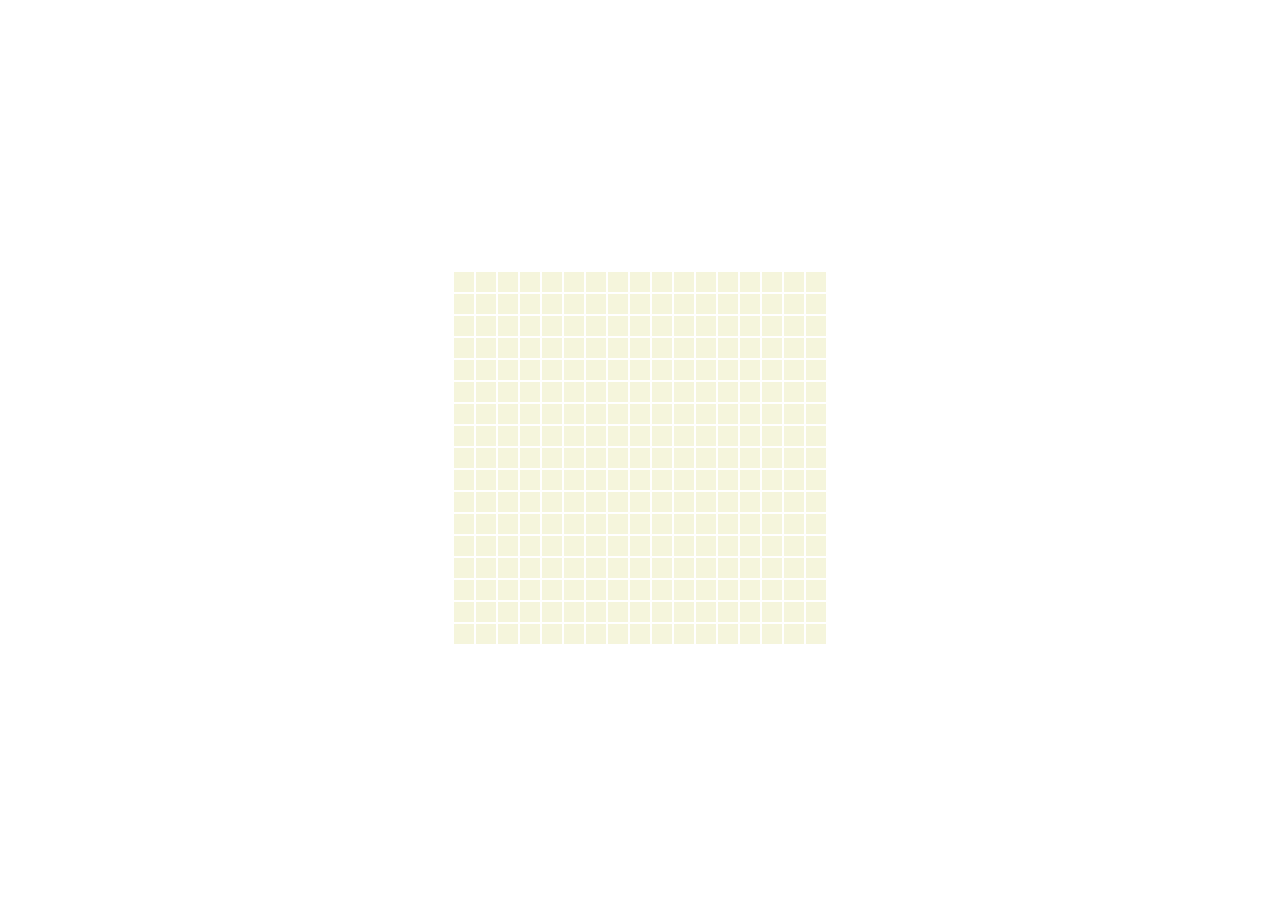
==== Pattern 01/index.html @ 2cd01b5f "Added the dark mode to Pattern 01" ====
<!DOCTYPE html>
<html lang="en">
  <head>
    <meta charset="UTF-8" />
    <meta http-equiv="X-UA-Compatible" content="IE=edge" />
    <meta name="viewport" content="width=device-width, initial-scale=1.0" />
    <link rel="stylesheet" href="style.css" />

    <title>UA Patterns</title>
  </head>
  <body>
    <section title="Click me and I'll turn dark :)">
      <div class="row01">
        <div class="square"></div>
        <div class="square"></div>
        <div class="square"></div>
        <div class="square"></div>
        <div class="square rd rd_fourth">
          <div class="stitch1"></div>
          <div class="stitch2"></div>
        </div>
        <div class="square"></div>
        <div class="square"></div>
        <div class="square"></div>
        <div class="square"></div>
        <div class="square"></div>
        <div class="square"></div>
        <div class="square"></div>
        <div class="square rd rd_fourth">
          <div class="stitch1"></div>
          <div class="stitch2"></div>
        </div>
        <div class="square"></div>
        <div class="square"></div>
        <div class="square"></div>
        <div class="square"></div>
      </div>
      <div class="row02">
        <div class="square"></div>
        <div class="square rd rd_fifth">
          <div class="stitch1"></div>
          <div class="stitch2"></div>
        </div>
        <div class="square blck blck_sixth">
          <div class="stitch1"></div>
          <div class="stitch2"></div>
        </div>
        <div class="square"></div>
        <div class="square rd rd_fourth">
          <div class="stitch1"></div>
          <div class="stitch2"></div>
        </div>
        <div class="square rd rd_third">
          <div class="stitch1"></div>
          <div class="stitch2"></div>
        </div>
        <div class="square"></div>
        <div class="square"></div>
        <div class="square"></div>
        <div class="square"></div>
        <div class="square"></div>
        <div class="square rd rd_third">
          <div class="stitch1"></div>
          <div class="stitch2"></div>
        </div>
        <div class="square rd rd_fourth">
          <div class="stitch1"></div>
          <div class="stitch2"></div>
        </div>
        <div class="square"></div>
        <div class="square blck blck_sixth">
          <div class="stitch1"></div>
          <div class="stitch2"></div>
        </div>
        <div class="square rd rd_fifth">
          <div class="stitch1"></div>
          <div class="stitch2"></div>
        </div>
        <div class="square"></div>
      </div>
      <div class="row03">
        <div class="square"></div>
        <div class="square blck blck_sixth">
          <div class="stitch1"></div>
          <div class="stitch2"></div>
        </div>
        <div class="square blck blck_sixth">
          <div class="stitch1"></div>
          <div class="stitch2"></div>
        </div>
        <div class="square"></div>
        <div class="square rd rd_fourth">
          <div class="stitch1"></div>
          <div class="stitch2"></div>
        </div>
        <div class="square rd rd_third">
          <div class="stitch1"></div>
          <div class="stitch2"></div>
        </div>
        <div class="square rd rd_second">
          <div class="stitch1"></div>
          <div class="stitch2"></div>
        </div>
        <div class="square"></div>
        <div class="square"></div>
        <div class="square"></div>
        <div class="square rd rd_second">
          <div class="stitch1"></div>
          <div class="stitch2"></div>
        </div>
        <div class="square rd rd_third">
          <div class="stitch1"></div>
          <div class="stitch2"></div>
        </div>
        <div class="square rd rd_fourth">
          <div class="stitch1"></div>
          <div class="stitch2"></div>
        </div>
        <div class="square"></div>
        <div class="square blck blck_sixth">
          <div class="stitch1"></div>
          <div class="stitch2"></div>
        </div>
        <div class="square blck blck_sixth">
          <div class="stitch1"></div>
          <div class="stitch2"></div>
        </div>
        <div class="square"></div>
      </div>
      <div class="row04">
        <div class="square"></div>
        <div class="square"></div>
        <div class="square"></div>
        <div class="square"></div>
        <div class="square rd rd_fourth">
          <div class="stitch1"></div>
          <div class="stitch2"></div>
        </div>
        <div class="square rd rd_third">
          <div class="stitch1"></div>
          <div class="stitch2"></div>
        </div>
        <div class="square rd rd_second">
          <div class="stitch1"></div>
          <div class="stitch2"></div>
        </div>
        <div class="square rd rd_first">
          <div class="stitch1"></div>
          <div class="stitch2"></div>
        </div>

        <div class="square"></div>
        <div class="square rd rd_first">
          <div class="stitch1"></div>
          <div class="stitch2"></div>
        </div>
        <div class="square rd rd_second">
          <div class="stitch1"></div>
          <div class="stitch2"></div>
        </div>
        <div class="square rd rd_third">
          <div class="stitch1"></div>
          <div class="stitch2"></div>
        </div>
        <div class="square rd rd_fourth">
          <div class="stitch1"></div>
          <div class="stitch2"></div>
        </div>
        <div class="square"></div>
        <div class="square"></div>
        <div class="square"></div>
        <div class="square"></div>
      </div>
      <div class="row05">
        <div class="square rd rd_fourth rd_fourth">
          <div class="stitch1"></div>
          <div class="stitch2"></div>
        </div>
        <div class="square rd rd_fourth rd_fourth">
          <div class="stitch1"></div>
          <div class="stitch2"></div>
        </div>
        <div class="square rd rd_fourth rd_fourth">
          <div class="stitch1"></div>
          <div class="stitch2"></div>
        </div>
        <div class="square rd rd_fourth rd_fourth">
          <div class="stitch1"></div>
          <div class="stitch2"></div>
        </div>
        <div class="square"></div>
        <div class="square rd rd_third">
          <div class="stitch1"></div>
          <div class="stitch2"></div>
        </div>
        <div class="square rd rd_second">
          <div class="stitch1"></div>
          <div class="stitch2"></div>
        </div>
        <div class="square rd rd_first">
          <div class="stitch1"></div>
          <div class="stitch2"></div>
        </div>
        <div class="square"></div>
        <div class="square rd rd_first">
          <div class="stitch1"></div>
          <div class="stitch2"></div>
        </div>
        <div class="square rd rd_second">
          <div class="stitch1"></div>
          <div class="stitch2"></div>
        </div>
        <div class="square rd rd_third">
          <div class="stitch1"></div>
          <div class="stitch2"></div>
        </div>
        <div class="square"></div>
        <div class="square rd rd_fourth">
          <div class="stitch1"></div>
          <div class="stitch2"></div>
        </div>
        <div class="square rd rd_fourth">
          <div class="stitch1"></div>
          <div class="stitch2"></div>
        </div>
        <div class="square rd rd_fourth">
          <div class="stitch1"></div>
          <div class="stitch2"></div>
        </div>
        <div class="square rd rd_fourth">
          <div class="stitch1"></div>
          <div class="stitch2"></div>
        </div>
      </div>
      <div class="row06">
        <div class="square"></div>
        <div class="square rd rd_third">
          <div class="stitch1"></div>
          <div class="stitch2"></div>
        </div>
        <div class="square rd rd_third">
          <div class="stitch1"></div>
          <div class="stitch2"></div>
        </div>
        <div class="square rd rd_third">
          <div class="stitch1"></div>
          <div class="stitch2"></div>
        </div>
        <div class="square rd rd_third">
          <div class="stitch1"></div>
          <div class="stitch2"></div>
        </div>
        <div class="square"></div>
        <div class="square rd rd_second">
          <div class="stitch1"></div>
          <div class="stitch2"></div>
        </div>
        <div class="square rd rd_first">
          <div class="stitch1"></div>
          <div class="stitch2"></div>
        </div>
        <div class="square"></div>
        <div class="square rd rd_first">
          <div class="stitch1"></div>
          <div class="stitch2"></div>
        </div>
        <div class="square rd rd_second">
          <div class="stitch1"></div>
          <div class="stitch2"></div>
        </div>
        <div class="square"></div>
        <div class="square rd rd_third">
          <div class="stitch1"></div>
          <div class="stitch2"></div>
        </div>
        <div class="square rd rd_third">
          <div class="stitch1"></div>
          <div class="stitch2"></div>
        </div>
        <div class="square rd rd_third">
          <div class="stitch1"></div>
          <div class="stitch2"></div>
        </div>
        <div class="square rd rd_third">
          <div class="stitch1"></div>
          <div class="stitch2"></div>
        </div>
        <div class="square"></div>
      </div>
      <div class="row07">
        <div class="square"></div>
        <div class="square"></div>
        <div class="square rd rd_second">
          <div class="stitch1"></div>
          <div class="stitch2"></div>
        </div>
        <div class="square rd rd_second">
          <div class="stitch1"></div>
          <div class="stitch2"></div>
        </div>
        <div class="square rd rd_second">
          <div class="stitch1"></div>
          <div class="stitch2"></div>
        </div>
        <div class="square rd rd_second">
          <div class="stitch1"></div>
          <div class="stitch2"></div>
        </div>
        <div class="square"></div>
        <div class="square rd rd_first">
          <div class="stitch1"></div>
          <div class="stitch2"></div>
        </div>
        <div class="square"></div>
        <div class="square rd rd_first">
          <div class="stitch1"></div>
          <div class="stitch2"></div>
        </div>
        <div class="square"></div>
        <div class="square rd rd_second">
          <div class="stitch1"></div>
          <div class="stitch2"></div>
        </div>
        <div class="square rd rd_second">
          <div class="stitch1"></div>
          <div class="stitch2"></div>
        </div>
        <div class="square rd rd_second">
          <div class="stitch1"></div>
          <div class="stitch2"></div>
        </div>
        <div class="square rd rd_second">
          <div class="stitch1"></div>
          <div class="stitch2"></div>
        </div>
        <div class="square"></div>
        <div class="square"></div>
      </div>
      <div class="row08">
        <div class="square"></div>
        <div class="square"></div>
        <div class="square"></div>
        <div class="square rd rd_first">
          <div class="stitch1"></div>
          <div class="stitch2"></div>
        </div>
        <div class="square rd rd_first">
          <div class="stitch1"></div>
          <div class="stitch2"></div>
        </div>
        <div class="square rd rd_first">
          <div class="stitch1"></div>
          <div class="stitch2"></div>
        </div>
        <div class="square rd rd_first">
          <div class="stitch1"></div>
          <div class="stitch2"></div>
        </div>
        <div class="square"></div>
        <div class="square blck blck_seventh">
          <div class="stitch1"></div>
          <div class="stitch2"></div>
        </div>
        <div class="square"></div>
        <div class="square rd rd_first">
          <div class="stitch1"></div>
          <div class="stitch2"></div>
        </div>
        <div class="square rd rd_first">
          <div class="stitch1"></div>
          <div class="stitch2"></div>
        </div>
        <div class="square rd rd_first">
          <div class="stitch1"></div>
          <div class="stitch2"></div>
        </div>
        <div class="square rd rd_first">
          <div class="stitch1"></div>
          <div class="stitch2"></div>
        </div>
        <div class="square"></div>
        <div class="square"></div>
        <div class="square"></div>
      </div>
      <div class="row09">
        <div class="square"></div>
        <div class="square"></div>
        <div class="square"></div>
        <div class="square"></div>
        <div class="square"></div>
        <div class="square"></div>
        <div class="square"></div>
        <div class="square blck blck_seventh">
          <div class="stitch1"></div>
          <div class="stitch2"></div>
        </div>
        <div class="square blck blck_eighth">
          <div class="stitch1"></div>
          <div class="stitch2"></div>
        </div>
        <div class="square blck blck_seventh">
          <div class="stitch1"></div>
          <div class="stitch2"></div>
        </div>
        <div class="square"></div>
        <div class="square"></div>
        <div class="square"></div>
        <div class="square"></div>
        <div class="square"></div>
        <div class="square"></div>
        <div class="square"></div>
      </div>
      <div class="row10">
        <div class="square"></div>
        <div class="square"></div>
        <div class="square"></div>
        <div class="square rd rd_first">
          <div class="stitch1"></div>
          <div class="stitch2"></div>
        </div>
        <div class="square rd rd_first">
          <div class="stitch1"></div>
          <div class="stitch2"></div>
        </div>
        <div class="square rd rd_first">
          <div class="stitch1"></div>
          <div class="stitch2"></div>
        </div>
        <div class="square rd rd_first">
          <div class="stitch1"></div>
          <div class="stitch2"></div>
        </div>
        <div class="square"></div>
        <div class="square blck blck_seventh">
          <div class="stitch1"></div>
          <div class="stitch2"></div>
        </div>
        <div class="square"></div>
        <div class="square rd rd_first">
          <div class="stitch1"></div>
          <div class="stitch2"></div>
        </div>
        <div class="square rd rd_first">
          <div class="stitch1"></div>
          <div class="stitch2"></div>
        </div>
        <div class="square rd rd_first">
          <div class="stitch1"></div>
          <div class="stitch2"></div>
        </div>
        <div class="square rd rd_first">
          <div class="stitch1"></div>
          <div class="stitch2"></div>
        </div>
        <div class="square"></div>
        <div class="square"></div>
        <div class="square"></div>
      </div>
      <div class="row11">
        <div class="square"></div>
        <div class="square"></div>
        <div class="square rd rd_second">
          <div class="stitch1"></div>
          <div class="stitch2"></div>
        </div>
        <div class="square rd rd_second">
          <div class="stitch1"></div>
          <div class="stitch2"></div>
        </div>
        <div class="square rd rd_second">
          <div class="stitch1"></div>
          <div class="stitch2"></div>
        </div>
        <div class="square rd rd_second">
          <div class="stitch1"></div>
          <div class="stitch2"></div>
        </div>
        <div class="square"></div>
        <div class="square rd rd_first">
          <div class="stitch1"></div>
          <div class="stitch2"></div>
        </div>
        <div class="square"></div>
        <div class="square rd rd_first">
          <div class="stitch1"></div>
          <div class="stitch2"></div>
        </div>
        <div class="square"></div>
        <div class="square rd rd_second">
          <div class="stitch1"></div>
          <div class="stitch2"></div>
        </div>
        <div class="square rd rd_second">
          <div class="stitch1"></div>
          <div class="stitch2"></div>
        </div>
        <div class="square rd rd_second">
          <div class="stitch1"></div>
          <div class="stitch2"></div>
        </div>
        <div class="square rd rd_second">
          <div class="stitch1"></div>
          <div class="stitch2"></div>
        </div>
        <div class="square"></div>
        <div class="square"></div>
      </div>
      <div class="row12">
        <div class="square"></div>
        <div class="square rd rd_third">
          <div class="stitch1"></div>
          <div class="stitch2"></div>
        </div>
        <div class="square rd rd_third">
          <div class="stitch1"></div>
          <div class="stitch2"></div>
        </div>
        <div class="square rd rd_third">
          <div class="stitch1"></div>
          <div class="stitch2"></div>
        </div>
        <div class="square rd rd_third">
          <div class="stitch1"></div>
          <div class="stitch2"></div>
        </div>
        <div class="square"></div>
        <div class="square rd rd_second">
          <div class="stitch1"></div>
          <div class="stitch2"></div>
        </div>
        <div class="square rd rd_first">
          <div class="stitch1"></div>
          <div class="stitch2"></div>
        </div>
        <div class="square"></div>
        <div class="square rd rd_first">
          <div class="stitch1"></div>
          <div class="stitch2"></div>
        </div>
        <div class="square rd rd_second">
          <div class="stitch1"></div>
          <div class="stitch2"></div>
        </div>
        <div class="square"></div>
        <div class="square rd rd_third">
          <div class="stitch1"></div>
          <div class="stitch2"></div>
        </div>
        <div class="square rd rd_third">
          <div class="stitch1"></div>
          <div class="stitch2"></div>
        </div>
        <div class="square rd rd_third">
          <div class="stitch1"></div>
          <div class="stitch2"></div>
        </div>
        <div class="square rd rd_third">
          <div class="stitch1"></div>
          <div class="stitch2"></div>
        </div>
        <div class="square"></div>
      </div>
      <div class="row13">
        <div class="square rd rd_fourth rd_fourth">
          <div class="stitch1"></div>
          <div class="stitch2"></div>
        </div>
        <div class="square rd rd_fourth rd_fourth">
          <div class="stitch1"></div>
          <div class="stitch2"></div>
        </div>
        <div class="square rd rd_fourth rd_fourth">
          <div class="stitch1"></div>
          <div class="stitch2"></div>
        </div>
        <div class="square rd rd_fourth rd_fourth">
          <div class="stitch1"></div>
          <div class="stitch2"></div>
        </div>
        <div class="square"></div>
        <div class="square rd rd_third">
          <div class="stitch1"></div>
          <div class="stitch2"></div>
        </div>
        <div class="square rd rd_second">
          <div class="stitch1"></div>
          <div class="stitch2"></div>
        </div>
        <div class="square rd rd_first">
          <div class="stitch1"></div>
          <div class="stitch2"></div>
        </div>
        <div class="square"></div>
        <div class="square rd rd_first">
          <div class="stitch1"></div>
          <div class="stitch2"></div>
        </div>
        <div class="square rd rd_second">
          <div class="stitch1"></div>
          <div class="stitch2"></div>
        </div>
        <div class="square rd rd_third">
          <div class="stitch1"></div>
          <div class="stitch2"></div>
        </div>
        <div class="square"></div>
        <div class="square rd rd_fourth">
          <div class="stitch1"></div>
          <div class="stitch2"></div>
        </div>
        <div class="square rd rd_fourth">
          <div class="stitch1"></div>
          <div class="stitch2"></div>
        </div>
        <div class="square rd rd_fourth">
          <div class="stitch1"></div>
          <div class="stitch2"></div>
        </div>
        <div class="square rd rd_fourth">
          <div class="stitch1"></div>
          <div class="stitch2"></div>
        </div>
      </div>
      <div class="row14">
        <div class="square"></div>
        <div class="square"></div>
        <div class="square"></div>
        <div class="square"></div>
        <div class="square rd rd_fourth">
          <div class="stitch1"></div>
          <div class="stitch2"></div>
        </div>
        <div class="square rd rd_third">
          <div class="stitch1"></div>
          <div class="stitch2"></div>
        </div>
        <div class="square rd rd_second">
          <div class="stitch1"></div>
          <div class="stitch2"></div>
        </div>
        <div class="square rd rd_first">
          <div class="stitch1"></div>
          <div class="stitch2"></div>
        </div>

        <div class="square"></div>
        <div class="square rd rd_first">
          <div class="stitch1"></div>
          <div class="stitch2"></div>
        </div>
        <div class="square rd rd_second">
          <div class="stitch1"></div>
          <div class="stitch2"></div>
        </div>
        <div class="square rd rd_third">
          <div class="stitch1"></div>
          <div class="stitch2"></div>
        </div>
        <div class="square rd rd_fourth">
          <div class="stitch1"></div>
          <div class="stitch2"></div>
        </div>
        <div class="square"></div>
        <div class="square"></div>
        <div class="square"></div>
        <div class="square"></div>
      </div>
      <div class="row15">
        <div class="square"></div>
        <div class="square blck blck_sixth">
          <div class="stitch1"></div>
          <div class="stitch2"></div>
        </div>
        <div class="square blck blck_sixth">
          <div class="stitch1"></div>
          <div class="stitch2"></div>
        </div>
        <div class="square"></div>
        <div class="square rd rd_fourth">
          <div class="stitch1"></div>
          <div class="stitch2"></div>
        </div>
        <div class="square rd rd_third">
          <div class="stitch1"></div>
          <div class="stitch2"></div>
        </div>
        <div class="square rd rd_second">
          <div class="stitch1"></div>
          <div class="stitch2"></div>
        </div>
        <div class="square"></div>
        <div class="square"></div>
        <div class="square"></div>
        <div class="square rd rd_second">
          <div class="stitch1"></div>
          <div class="stitch2"></div>
        </div>
        <div class="square rd rd_third">
          <div class="stitch1"></div>
          <div class="stitch2"></div>
        </div>
        <div class="square rd rd_fourth">
          <div class="stitch1"></div>
          <div class="stitch2"></div>
        </div>
        <div class="square"></div>
        <div class="square blck blck_sixth">
          <div class="stitch1"></div>
          <div class="stitch2"></div>
        </div>
        <div class="square blck blck_sixth">
          <div class="stitch1"></div>
          <div class="stitch2"></div>
        </div>
        <div class="square"></div>
      </div>
      <div class="row16">
        <div class="square"></div>
        <div class="square rd rd_fifth">
          <div class="stitch1"></div>
          <div class="stitch2"></div>
        </div>
        <div class="square blck blck_sixth">
          <div class="stitch1"></div>
          <div class="stitch2"></div>
        </div>
        <div class="square"></div>
        <div class="square rd rd_fourth">
          <div class="stitch1"></div>
          <div class="stitch2"></div>
        </div>
        <div class="square rd rd_third">
          <div class="stitch1"></div>
          <div class="stitch2"></div>
        </div>
        <div class="square"></div>
        <div class="square"></div>
        <div class="square"></div>
        <div class="square"></div>
        <div class="square"></div>
        <div class="square rd rd_third">
          <div class="stitch1"></div>
          <div class="stitch2"></div>
        </div>
        <div class="square rd rd_fourth">
          <div class="stitch1"></div>
          <div class="stitch2"></div>
        </div>
        <div class="square"></div>
        <div class="square blck blck_sixth">
          <div class="stitch1"></div>
          <div class="stitch2"></div>
        </div>
        <div class="square rd rd_fifth">
          <div class="stitch1"></div>
          <div class="stitch2"></div>
        </div>
        <div class="square"></div>
      </div>
      <div class="row17">
        <div class="square"></div>
        <div class="square"></div>
        <div class="square"></div>
        <div class="square"></div>
        <div class="square rd rd_fourth">
          <div class="stitch1"></div>
          <div class="stitch2"></div>
        </div>
        <div class="square"></div>
        <div class="square"></div>
        <div class="square"></div>
        <div class="square"></div>
        <div class="square"></div>
        <div class="square"></div>
        <div class="square"></div>
        <div class="square rd rd_fourth">
          <div class="stitch1"></div>
          <div class="stitch2"></div>
        </div>
        <div class="square"></div>
        <div class="square"></div>
        <div class="square"></div>
        <div class="square"></div>
      </div>
    </section>
    <script src="app.js"></script>
  </body>
</html>
---- Pattern 01/style.css ----
* {
  box-sizing: border-box;
}

body {
  display: flex;
  align-items: center;
  justify-content: center;
  height: 100vh;
}

section {
  width: fit-content;
  display: grid;
  grid-template-columns: repeat(1, 1fr);
  grid-template-rows: auto;
}

:root {
  --square-size: 20px;
  --square-size-phone: 10px;
}

/* Canvas: */

.row01,
.row02,
.row03,
.row04,
.row05,
.row06,
.row07,
.row08,
.row09,
.row10,
.row11,
.row12,
.row13,
.row14,
.row15,
.row16,
.row17 {
  display: flex;
  width: fit-content;
  height: fit-content;
}

/* Canvas squares */

.square {
  width: var(--square-size);
  height: var(--square-size);
  background-color: beige;
  margin: 1px;
  overflow: hidden;
  display: flex;
  flex-direction: column;
  justify-content: center;
  align-items: center;
}

/* Stitches: */

.rd div {
  background-color: red;
}

.blck div {
  background-color: #000;
}

.stitch1,
.stitch2 {
  width: calc(var(--square-size) * 2);
  height: 7px;
  position: relative;
  left: calc(-1 * (var(--square-size) / 6)); /* -5px */
  opacity: 0%;
}

.stitch1 {
  transform: rotate(45deg);
}

.stitch2 {
  transform: rotateZ(-45deg);
}

/* Dividing squares into the animation parts: */

.rd_first,
.rd_second,
.rd_third,
.rd_fourth,
.rd_fifth,
.blck_sixth,
.blck_seventh,
.blck_eighth {
  background-color: beige;
}

/* Animation: */

@keyframes ani1 {
  from {
    opacity: 0%;
  }
  to {
    opacity: 80%;
  }
}

@keyframes ani2 {
  0% {
    opacity: 0%;
  }
  20% {
    opacity: 80%;
  }
  40% {
    opacity: 0%;
  }
  60% {
    opacity: 80%;
  }
  80% {
    opacity: 0%;
  }
  100% {
    opacity: 80%;
  }
}

@media screen and (max-width: 600px) {
  .square {
    width: var(--square-size-phone);
    height: var(--square-size-phone);
  }

  .stitch1,
  .stitch2 {
    height: 3px;
    left: -1.5px;
  }
}

/* DARK MODE: */

/* Global wtrapper is a <body> tag: */
.darkWrapper {
  background-color: #000;
}

/* Darkish squares: */
.darkSquare {
  background-color: #080808;
}

/* Let's turn black stitches into whites :) */
.lightStitch {
  background-color: #fff !important;
}
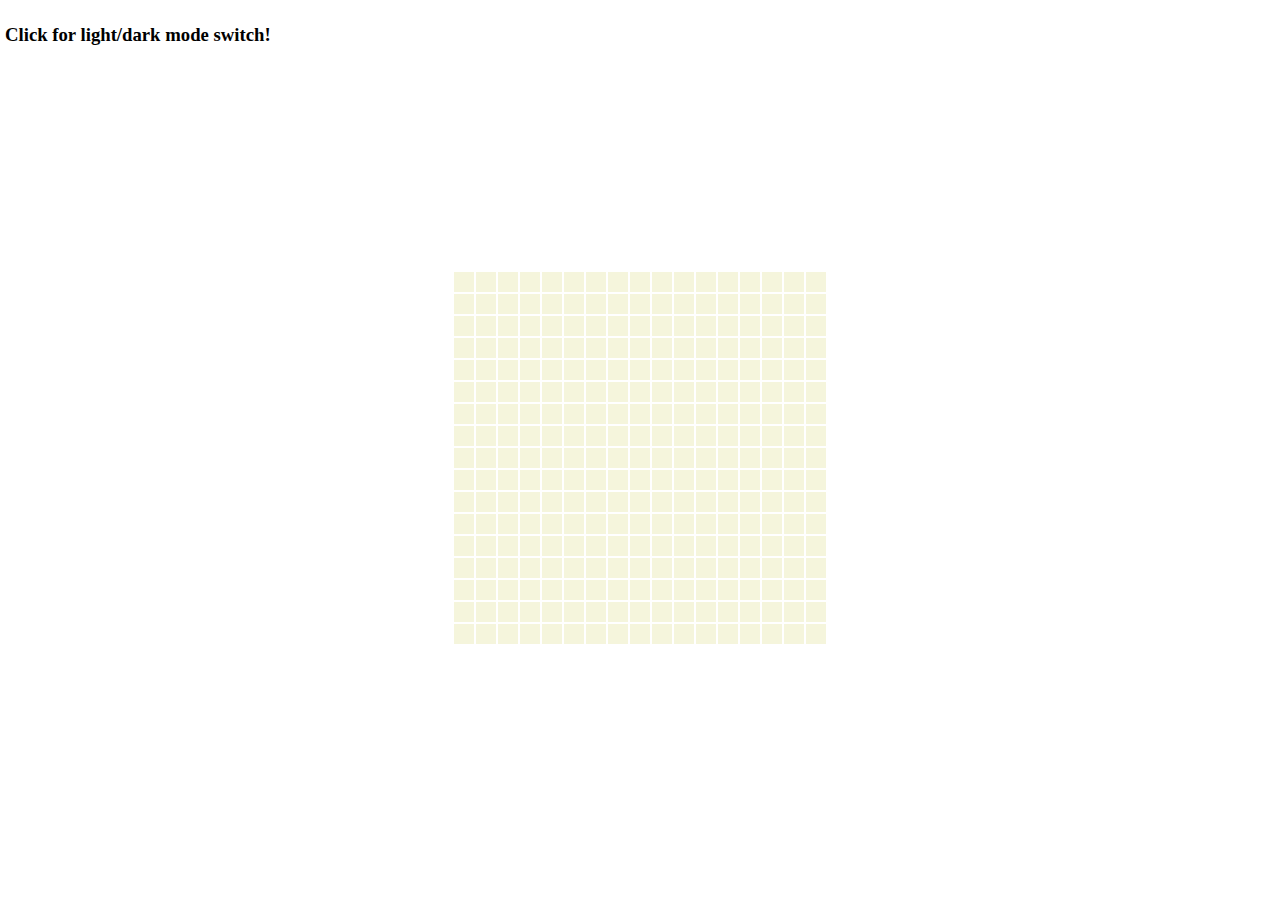
==== commit 9845b2a3: "Made 2 of 3 animation infinite" ====
--- a/Pattern 01/index.html
+++ b/Pattern 01/index.html
@@ -9,6 +9,7 @@
     <title>UA Patterns</title>
   </head>
   <body>
+    <h3>Click for light/dark mode switch!</h3>
     <section title="Click me and I'll turn dark :)">
       <div class="row01">
         <div class="square"></div>
--- a/Pattern 01/style.css
+++ b/Pattern 01/style.css
@@ -14,6 +14,13 @@
   display: grid;
   grid-template-columns: repeat(1, 1fr);
   grid-template-rows: auto;
+}
+
+h3 {
+  position: absolute;
+  top: 5px;
+  left: 5px;
+  z-index: 10;
 }
 
 :root {
@@ -149,6 +156,7 @@
 /* Global wtrapper is a <body> tag: */
 .darkWrapper {
   background-color: #000;
+  color: #fff;
 }
 
 /* Darkish squares: */
